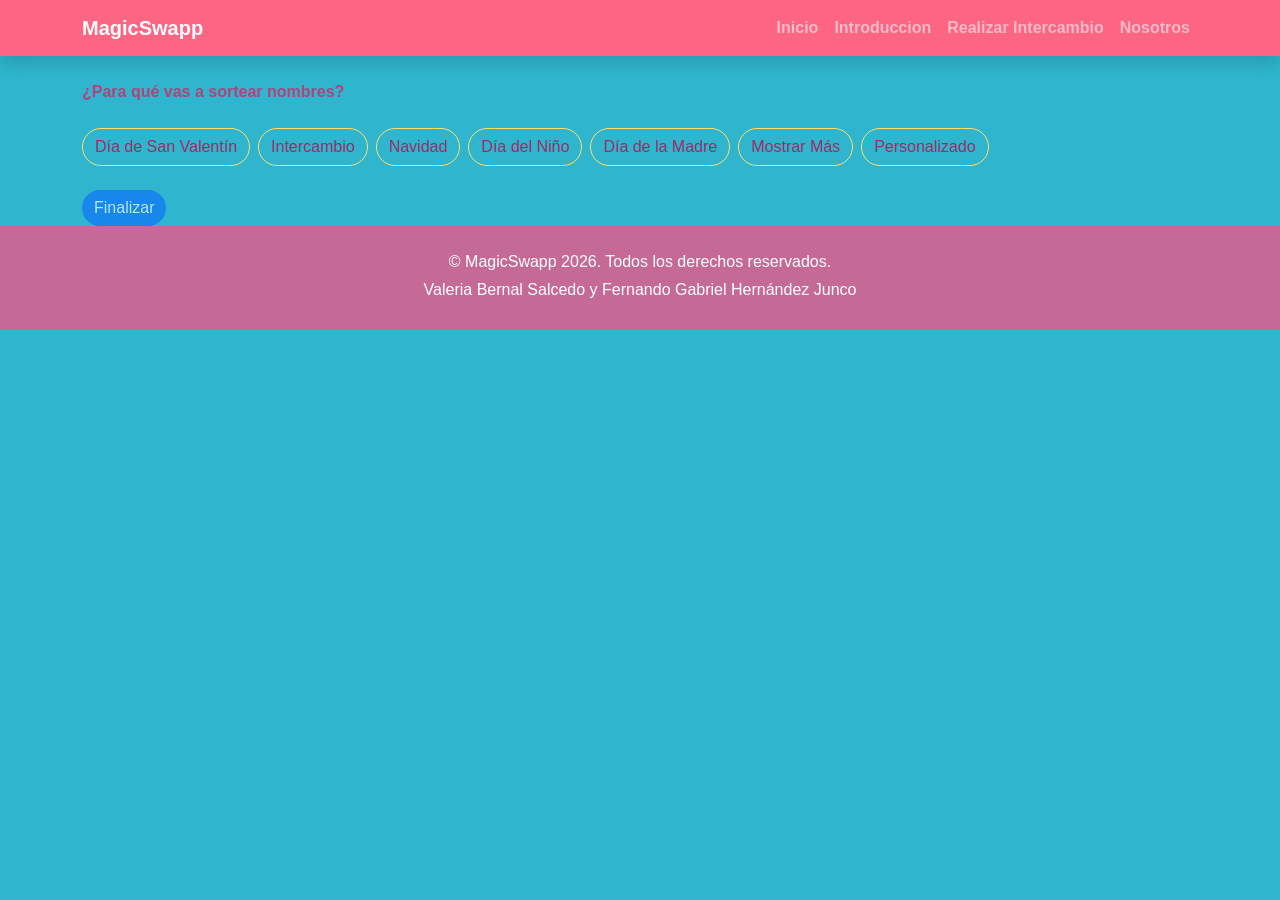
==== ConfiguracionesSorteo.html @ 7fcad572 "Primer commit" ====
<!doctype html>
<html lang="es">
  <head>
    <meta charset="utf-8">
    <meta name="viewport" content="width=device-width, initial-scale=1">
    <title>MagicSwapp</title>
     <link rel="icon" type="image/png" href="imagenes/logoCircular.png">
    <link href="https://cdn.jsdelivr.net/npm/bootstrap@5.3.8/dist/css/bootstrap.min.css" rel="stylesheet" integrity="sha384-sRIl4kxILFvY47J16cr9ZwB07vP4J8+LH7qKQnuqkuIAvNWLzeN8tE5YBujZqJLB" crossorigin="anonymous">
    <link rel="stylesheet" href="estilos.css">
  </head>
  <body>
    <nav class="navbar navbar-expand-lg sticky-top bg-light shadow navbar-dark">
        <div class="container">
            <a href="#hero" class="navbar-brand fw-bold">MagicSwapp</a>
            <button class="navbar-toggler" type="button" data-bs-toggle="collapse" data-bs-target="#menu">
                <span class="navbar-toggler-icon"></span>
            </button>
            <div class="collapse navbar-collapse" id="menu">
                <ul class="navbar-nav ms-auto">
                    <li class="nav-item"><a href="#hero" class="nav-link">Inicio</a></li>
                    <li class="nav-item"><a href="#introduccion" class="nav-link">Introduccion</a></li>
                    <li class="nav-item"><a href="#realizar" class="nav-link">Realizar Intercambio</a></li>
                    <li class="nav-item"><a href="#Nosotros" class="nav-link">Nosotros</a></li>
                </ul>
            </div>
        </div>
    </nav>
    <section>
        <div class="container mt-4">
        <label class="form-label fw-bold">¿Para qué vas a sortear nombres?</label>

        <div class="d-flex flex-wrap gap-2 mt-3" id="opcionesSorteo">
            <button type="button" class="btn btn-outline-primary opcion">
                Día de San Valentín
            </button>

            <button type="button" class="btn btn-outline-primary opcion">
                Intercambio
            </button>

            <button type="button" class="btn btn-outline-primary opcion">
                Navidad
            </button>

            <button type="button" class="btn btn-outline-primary opcion">
                Día del Niño
            </button>

            <button type="button" class="btn btn-outline-primary opcion">
                Día de la Madre
            </button>

            <button type="button" class="btn btn-outline-primary opcion">
                Mostrar Más
            </button>

            <button type="button" class="btn btn-outline-primary opcion">
                Personalizado
            </button>
        </div>
    </section>
    
    <section>
            <!-- CONFIGURACION DE FECHA -->
            <div class="mt-4" id="configuracionFecha" style="display: none;">
                <label for="fechaSorteo" class="form-label">Selecciona la fecha del sorteo:</label>
                <input type="date" class="form-control" id="fechaSorteo" name="fechaSorteo">
                <div class="form-text">La fecha del sorteo no puede ser anterior a hoy.</div>
            </div>

        <!-- CONFIGURACION DE PRECIO-->
            <div class="mt-4" id="configuracionPrecio" style="display: none;">
                <label for="precioMaximo" class="form-label">¿Deseas establecer un precio máximo para los regalos?</label>
                <input type="number" class="form-control" id="precioMaximo" name="precioMaximo" placeholder="Ingresa el precio máximo">
                <div class="form-text">Si no deseas establecer un precio máximo, deja este campo en blanco</div>
            </div>
        </div>
    </section>
    <section>
        <div class="container mt-4">
            <button type="button" class="btn btn-primary" id="continuarBtn" disabled>Finalizar</button>
        </div>
    </section>
    <footer class="text-white text-center py-4">
        <div class="container">
            <p class="mb-1">© MagicSwapp 2026. Todos los derechos reservados.</p>
            <p class="mb-1">Valeria Bernal Salcedo y Fernando Gabriel Hernández Junco</p>
        </div>
    </footer>
    <script src="https://cdn.jsdelivr.net/npm/bootstrap@5.3.8/dist/js/bootstrap.bundle.min.js" integrity="sha384-FKyoEForCGlyvwx9Hj09JcYn3nv7wiPVlz7YYwJrWVcXK/BmnVDxM+D2scQbITxI" crossorigin="anonymous"></script>
</body>
---- estilos.css ----
body{
    background-color: #2FB6CE;
    font-family: 'Arial', sans-serif;
    color: #b2427a;
}

.navbar{
    background-color: #FD6683 !important;
    color: white !important;
    font-weight: bold;
}

#hero{
    background: linear-gradient(to right, #f6b4d5, #fff0f5 );
}

#hero h1{
    color: #B17ADA;
    font-size: 3rem;
    font-weight: bold;
}

.btn-primary{
    background-color: #e764a6;
    border: none;
    border-radius: 20px;
}
.btn-primary:hover{
    background-color: #FFDF6C;
} 

.card{
    border: none;
    border-radius: 15px;
    box-shadow: 0 6px 10px rgba(136, 4, 72, 0.463);
    background-color: #f4bbdc;
}

.btn-outline-primary{
    border-color: #FFDF6C;
    color: #9f2a64;
    border-radius: 20px;
}
.btn-outline-primary:hover{
    background-color: #9f2a64;
    color: white;
    border-color: #9f2a64;
}

#contacto form{
    background-color: #f9e1ef;
    padding: 20px;
    border-radius: 15px;
    box-shadow: 0 6px 10px rgba(136, 4, 72, 0.463);
}

#contacto form input, #contacto form textarea{
    border-radius: 10px;
    border: 1px solid #e653ab;
}

#contacto form label{
    color: #9c3c6c;
    font-weight: bold;
}

footer{
    background-color: #c56a97;
    color: white;
    padding: 20px 0;
}
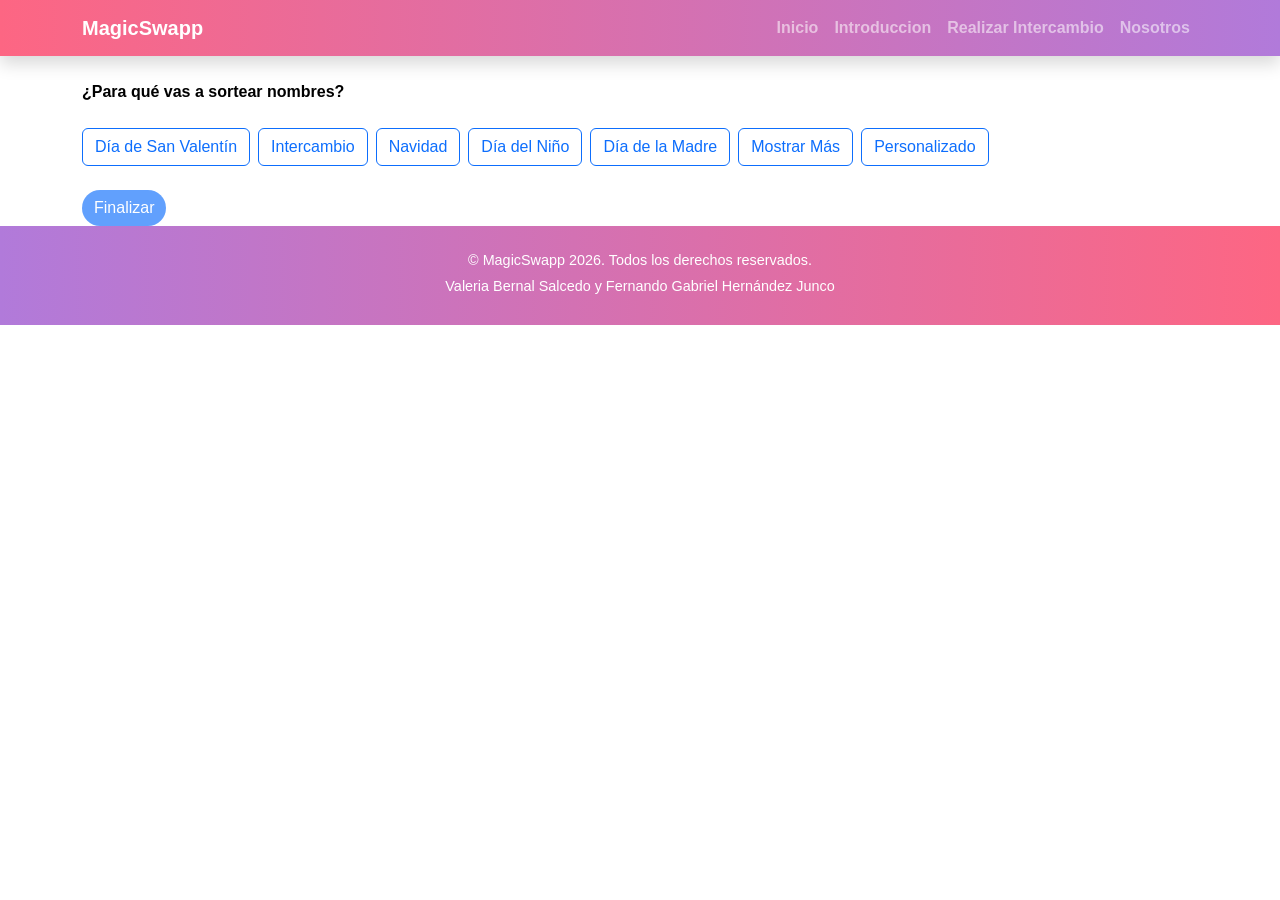
==== commit 8647acfa: "Cambios en el HTML" ====
--- a/ConfiguracionesSorteo.html
+++ b/ConfiguracionesSorteo.html
@@ -87,5 +87,6 @@
             <p class="mb-1">Valeria Bernal Salcedo y Fernando Gabriel Hernández Junco</p>
         </div>
     </footer>
+    <script src="script.js"></script>
     <script src="https://cdn.jsdelivr.net/npm/bootstrap@5.3.8/dist/js/bootstrap.bundle.min.js" integrity="sha384-FKyoEForCGlyvwx9Hj09JcYn3nv7wiPVlz7YYwJrWVcXK/BmnVDxM+D2scQbITxI" crossorigin="anonymous"></script>
 </body>
--- a/estilos.css
+++ b/estilos.css
@@ -1,21 +1,31 @@
 body{
-    background-color: #2FB6CE;
+    background-color: #ffffff;
     font-family: 'Arial', sans-serif;
-    color: #b2427a;
+    color: #000000;
 }
-
+ 
 .navbar{
-    background-color: #FD6683 !important;
-    color: white !important;
+    background:linear-gradient(90deg, #FD6683, #B17ADA)  !important;
     font-weight: bold;
 }
 
+.logo-navbar{
+    height: 80px;
+    width: auto;
+}
+
+@media (max-width: 768px){
+    .logo-navbar{
+        height: 70px;
+    }
+}
+
 #hero{
-    background: linear-gradient(to right, #f6b4d5, #fff0f5 );
+    background: linear-gradient(135deg, #7BDBC4, #B17ADA);
 }
 
 #hero h1{
-    color: #B17ADA;
+    color: #ffffff;
     font-size: 3rem;
     font-weight: bold;
 }
@@ -33,39 +43,42 @@
     border: none;
     border-radius: 15px;
     box-shadow: 0 6px 10px rgba(136, 4, 72, 0.463);
-    background-color: #f4bbdc;
+    background: linear-gradient(120deg, #9fccfa, #438bbe);
+    transition: 0.3s;
 }
 
-.btn-outline-primary{
-    border-color: #FFDF6C;
-    color: #9f2a64;
-    border-radius: 20px;
-}
-.btn-outline-primary:hover{
-    background-color: #9f2a64;
-    color: white;
-    border-color: #9f2a64;
-}
-
-#contacto form{
-    background-color: #f9e1ef;
-    padding: 20px;
-    border-radius: 15px;
-    box-shadow: 0 6px 10px rgba(136, 4, 72, 0.463);
-}
-
-#contacto form input, #contacto form textarea{
-    border-radius: 10px;
-    border: 1px solid #e653ab;
-}
-
-#contacto form label{
-    color: #9c3c6c;
-    font-weight: bold;
+.card:hover{
+    transform: translateY(-8px);
+    box-shadow: 0 12px 20px rgba(136, 4, 72, 0.463);
 }
 
 footer{
-    background-color: #c56a97;
+    background: linear-gradient(90deg, #B17ADA, #FD6683);
+    font-size: 0.9rem;
     color: white;
     padding: 20px 0;
+}
+
+#introduccion h5{
+    color: #ffffff;
+    font-size: 1.2rem;
+    font-weight: bold;
+
+}
+
+#realizar-sorteo{
+    background: linear-gradient(135deg, #ffda8f, #fa9fcc);
+}
+
+#nosotros{
+    background: linear-gradient(135deg, #935cb3, #e7a5fb);
+    color: white;
+}
+
+.btn{
+    transition: 0.3s;
+}
+
+.btn:hover{
+    transform: scale(1.05);
 }
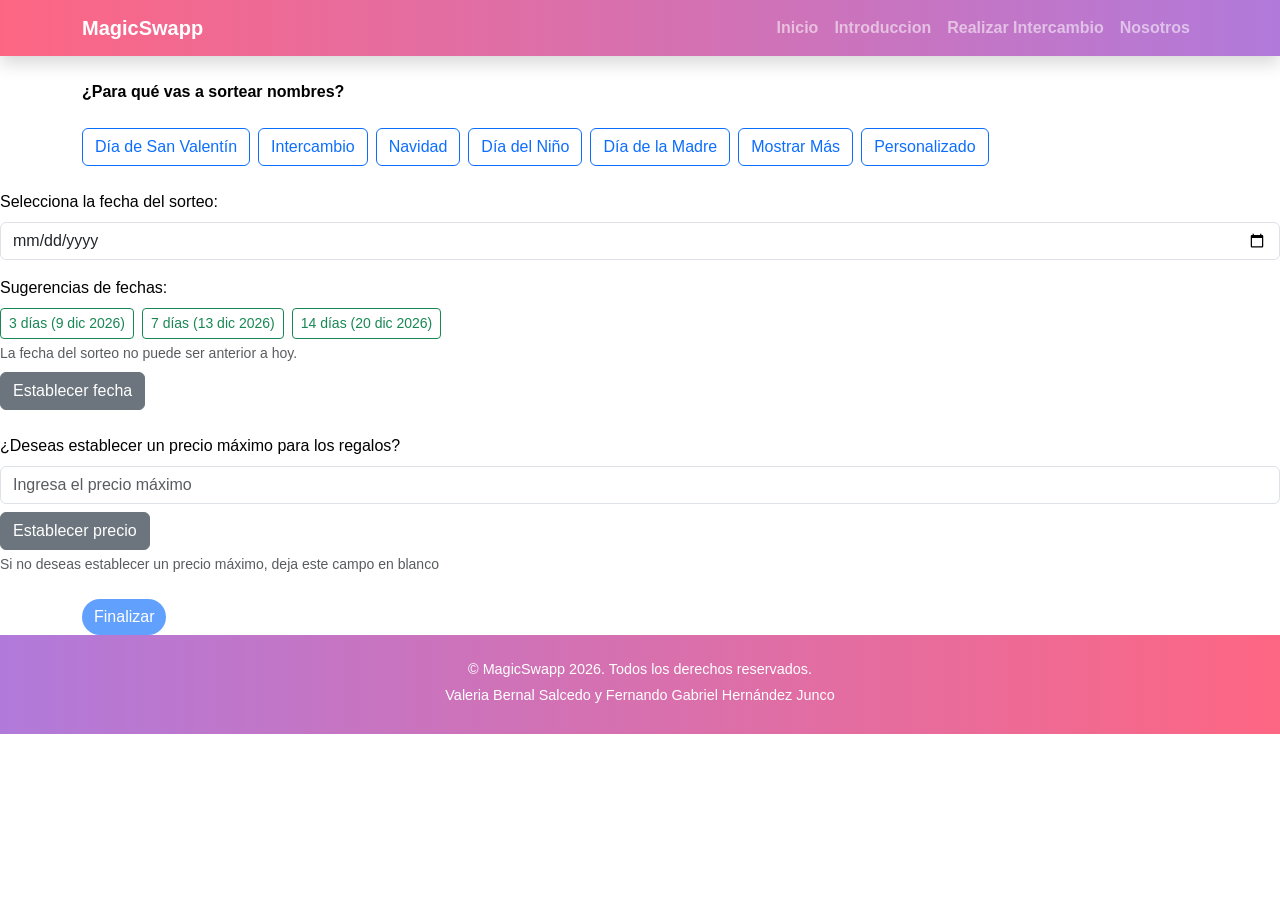
==== commit 7c9b48ef: "Exclusiones parte dos, fechas, precio, evento" ====
--- a/ConfiguracionesSorteo.html
+++ b/ConfiguracionesSorteo.html
@@ -27,66 +27,78 @@
     </nav>
     <section>
         <div class="container mt-4">
-        <label class="form-label fw-bold">¿Para qué vas a sortear nombres?</label>
+            <label class="form-label fw-bold">¿Para qué vas a sortear nombres?</label>
 
-        <div class="d-flex flex-wrap gap-2 mt-3" id="opcionesSorteo">
-            <button type="button" class="btn btn-outline-primary opcion">
-                Día de San Valentín
-            </button>
+                <div class="d-flex flex-wrap gap-2 mt-3" id="opcionesSorteo">
+                    <button type="button" class="btn btn-outline-primary opcion">
+                        Día de San Valentín
+                    </button>
 
-            <button type="button" class="btn btn-outline-primary opcion">
-                Intercambio
-            </button>
+                    <button type="button" class="btn btn-outline-primary opcion">
+                        Intercambio
+                    </button>
 
-            <button type="button" class="btn btn-outline-primary opcion">
-                Navidad
-            </button>
+                    <button type="button" class="btn btn-outline-primary opcion">
+                        Navidad
+                    </button>
 
-            <button type="button" class="btn btn-outline-primary opcion">
-                Día del Niño
-            </button>
+                    <button type="button" class="btn btn-outline-primary opcion">
+                        Día del Niño
+                    </button>
 
-            <button type="button" class="btn btn-outline-primary opcion">
-                Día de la Madre
-            </button>
+                    <button type="button" class="btn btn-outline-primary opcion">
+                        Día de la Madre
+                    </button>
 
-            <button type="button" class="btn btn-outline-primary opcion">
-                Mostrar Más
-            </button>
+                    <button type="button" class="btn btn-outline-primary opcion">
+                        Mostrar Más
+                    </button>
 
-            <button type="button" class="btn btn-outline-primary opcion">
-                Personalizado
-            </button>
+                    <button type="button" class="btn btn-outline-primary opcion">
+                        Personalizado
+                    </button>
+                </div>
         </div>
-    </section>
-    
-    <section>
-            <!-- CONFIGURACION DE FECHA -->
-            <div class="mt-4" id="configuracionFecha" style="display: none;">
-                <label for="fechaSorteo" class="form-label">Selecciona la fecha del sorteo:</label>
-                <input type="date" class="form-control" id="fechaSorteo" name="fechaSorteo">
-                <div class="form-text">La fecha del sorteo no puede ser anterior a hoy.</div>
+
+        <!-- CONFIGURACION DE FECHA -->
+        <div class="mt-4" id="configuracionFecha">
+            <label for="fechaSorteo" class="form-label">Selecciona la fecha del sorteo:</label>
+            <input type="date" class="form-control" id="fechaSorteo" name="fechaSorteo">
+            
+            <!--ESTABLECIMIENTO DE SUGERENCIA DE FECHAS-->
+            <div class="mt-3">
+                <label class="form-label">Sugerencias de fechas:</label>
+                <div id="fechasSugeridas" class="d-flex flex-wrap gap-2">
+
             </div>
 
+            <div class="form-text">La fecha del sorteo no puede ser anterior a hoy.</div>
+            <button type="button" class="btn btn-secondary mt-2" id="fechaHoyBtn">Establecer fecha</button>
+        </div>
+
         <!-- CONFIGURACION DE PRECIO-->
-            <div class="mt-4" id="configuracionPrecio" style="display: none;">
-                <label for="precioMaximo" class="form-label">¿Deseas establecer un precio máximo para los regalos?</label>
-                <input type="number" class="form-control" id="precioMaximo" name="precioMaximo" placeholder="Ingresa el precio máximo">
-                <div class="form-text">Si no deseas establecer un precio máximo, deja este campo en blanco</div>
-            </div>
+        <div class="mt-4" id="configuracionPrecio">
+            <label for="precioMaximo" class="form-label">¿Deseas establecer un precio máximo para los regalos?</label>
+            <input type="number" class="form-control" id="precioMaximo" name="precioMaximo" placeholder="Ingresa el precio máximo">
+            <button type="button" class="btn btn-secondary mt-2" id="precioMaximoBtn">Establecer precio</button>
+            <div class="form-text">Si no deseas establecer un precio máximo, deja este campo en blanco</div>
         </div>
-    </section>
-    <section>
+
         <div class="container mt-4">
             <button type="button" class="btn btn-primary" id="continuarBtn" disabled>Finalizar</button>
         </div>
     </section>
+
+    <!--FOOTER-->
     <footer class="text-white text-center py-4">
         <div class="container">
             <p class="mb-1">© MagicSwapp 2026. Todos los derechos reservados.</p>
             <p class="mb-1">Valeria Bernal Salcedo y Fernando Gabriel Hernández Junco</p>
         </div>
     </footer>
-    <script src="script.js"></script>
+
+
+    <script src="Configuraciones.js"></script>
     <script src="https://cdn.jsdelivr.net/npm/bootstrap@5.3.8/dist/js/bootstrap.bundle.min.js" integrity="sha384-FKyoEForCGlyvwx9Hj09JcYn3nv7wiPVlz7YYwJrWVcXK/BmnVDxM+D2scQbITxI" crossorigin="anonymous"></script>
-</body>+</body>
+</html>
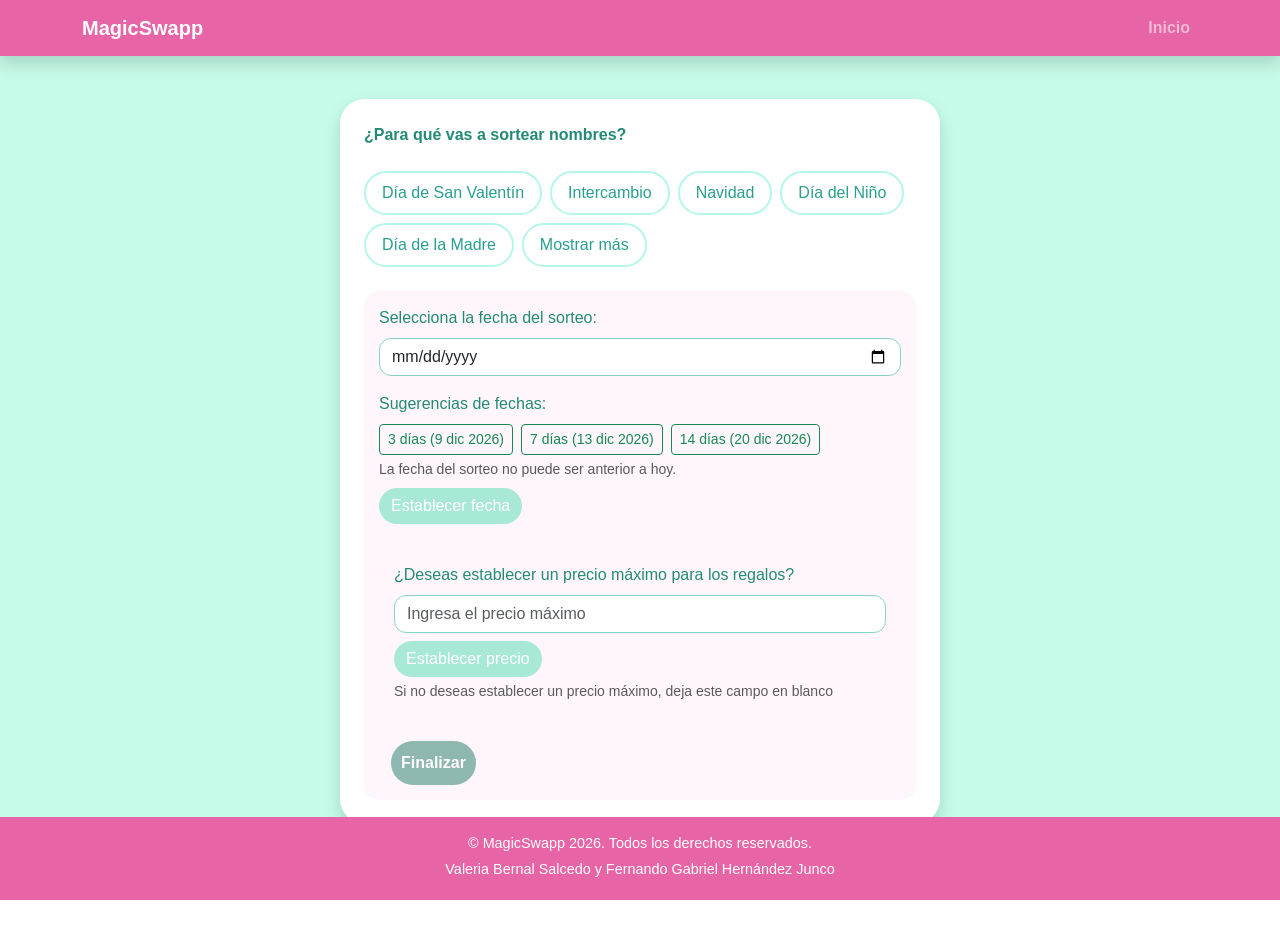
==== commit f04eb96c: "Estilos y funcionalidad" ====
--- a/ConfiguracionesSorteo.html
+++ b/ConfiguracionesSorteo.html
@@ -7,9 +7,10 @@
      <link rel="icon" type="image/png" href="imagenes/logoCircular.png">
     <link href="https://cdn.jsdelivr.net/npm/bootstrap@5.3.8/dist/css/bootstrap.min.css" rel="stylesheet" integrity="sha384-sRIl4kxILFvY47J16cr9ZwB07vP4J8+LH7qKQnuqkuIAvNWLzeN8tE5YBujZqJLB" crossorigin="anonymous">
     <link rel="stylesheet" href="estilos.css">
+    <link rel="stylesheet" href="ConfiguracionesSorteo.css">
   </head>
   <body>
-    <nav class="navbar navbar-expand-lg sticky-top bg-light shadow navbar-dark">
+    <nav class="navbar navbar-expand-lg sticky-top shadow navbar-dark">
         <div class="container">
             <a href="#hero" class="navbar-brand fw-bold">MagicSwapp</a>
             <button class="navbar-toggler" type="button" data-bs-toggle="collapse" data-bs-target="#menu">
@@ -17,88 +18,83 @@
             </button>
             <div class="collapse navbar-collapse" id="menu">
                 <ul class="navbar-nav ms-auto">
-                    <li class="nav-item"><a href="#hero" class="nav-link">Inicio</a></li>
-                    <li class="nav-item"><a href="#introduccion" class="nav-link">Introduccion</a></li>
-                    <li class="nav-item"><a href="#realizar" class="nav-link">Realizar Intercambio</a></li>
-                    <li class="nav-item"><a href="#Nosotros" class="nav-link">Nosotros</a></li>
+                    <li class="nav-item"><a href="Inicio.html" class="nav-link">Inicio</a></li>
                 </ul>
             </div>
         </div>
     </nav>
-    <section>
-        <div class="container mt-4">
+    <section class="configuraciones-section d-flex align-items-center p-4">
+        <div class="container p-4 config-card shadow">
             <label class="form-label fw-bold">¿Para qué vas a sortear nombres?</label>
 
                 <div class="d-flex flex-wrap gap-2 mt-3" id="opcionesSorteo">
-                    <button type="button" class="btn btn-outline-primary opcion">
+                    <button type="button" class="btn opcion">
                         Día de San Valentín
                     </button>
 
-                    <button type="button" class="btn btn-outline-primary opcion">
+                    <button type="button" class="btn opcion">
                         Intercambio
                     </button>
 
-                    <button type="button" class="btn btn-outline-primary opcion">
+                    <button type="button" class="btn opcion">
                         Navidad
                     </button>
 
-                    <button type="button" class="btn btn-outline-primary opcion">
+                    <button type="button" class="btn opcion">
                         Día del Niño
                     </button>
 
-                    <button type="button" class="btn btn-outline-primary opcion">
+                    <button type="button" class="btn opcion">
                         Día de la Madre
                     </button>
 
-                    <button type="button" class="btn btn-outline-primary opcion">
-                        Mostrar Más
-                    </button>
-
-                    <button type="button" class="btn btn-outline-primary opcion">
-                        Personalizado
+                    <button type="button" class="btn opcion">
+                        Mostrar más
                     </button>
                 </div>
-        </div>
 
-        <!-- CONFIGURACION DE FECHA -->
-        <div class="mt-4" id="configuracionFecha">
-            <label for="fechaSorteo" class="form-label">Selecciona la fecha del sorteo:</label>
-            <input type="date" class="form-control" id="fechaSorteo" name="fechaSorteo">
-            
-            <!--ESTABLECIMIENTO DE SUGERENCIA DE FECHAS-->
-            <div class="mt-3">
-                <label class="form-label">Sugerencias de fechas:</label>
-                <div id="fechasSugeridas" class="d-flex flex-wrap gap-2">
+                <div id="masOpciones" class="d-none-mt-3">
+                    <input type="text" class="form-control" id="eventoPersonalizado" placeholder="Nombre de la celebración">
+                </div>
+                
+                <!-- CONFIGURACION DE FECHA -->
+                <div class="mt-4" id="configuracionFecha">
+                    <label for="fechaSorteo" class="form-label">Selecciona la fecha del sorteo:</label>
+                    <input type="date" class="form-control" id="fechaSorteo" name="fechaSorteo">
+                    
+                    <!--ESTABLECIMIENTO DE SUGERENCIA DE FECHAS-->
+                    <div class="mt-3">
+                        <label class="form-label">Sugerencias de fechas:</label>
+                        <div id="fechasSugeridas" class="d-flex flex-wrap gap-2">
 
+                    </div>
+
+                <div class="form-text">La fecha del sorteo no puede ser anterior a hoy.</div>
+                <button type="button" class="btn btn-secondary mt-2" id="fechaHoyBtn">Establecer fecha</button>
             </div>
 
-            <div class="form-text">La fecha del sorteo no puede ser anterior a hoy.</div>
-            <button type="button" class="btn btn-secondary mt-2" id="fechaHoyBtn">Establecer fecha</button>
-        </div>
+            <!-- CONFIGURACION DE PRECIO-->
+            <div class="mt-4" id="configuracionPrecio">
+                <label for="precioMaximo" class="form-label">¿Deseas establecer un precio máximo para los regalos?</label>
+                <input type="number" class="form-control" id="precioMaximo" name="precioMaximo" placeholder="Ingresa el precio máximo">
+                <button type="button" class="btn btn-secondary mt-2" id="precioMaximoBtn">Establecer precio</button>
+                <div class="form-text">Si no deseas establecer un precio máximo, deja este campo en blanco</div>
+            </div>
 
-        <!-- CONFIGURACION DE PRECIO-->
-        <div class="mt-4" id="configuracionPrecio">
-            <label for="precioMaximo" class="form-label">¿Deseas establecer un precio máximo para los regalos?</label>
-            <input type="number" class="form-control" id="precioMaximo" name="precioMaximo" placeholder="Ingresa el precio máximo">
-            <button type="button" class="btn btn-secondary mt-2" id="precioMaximoBtn">Establecer precio</button>
-            <div class="form-text">Si no deseas establecer un precio máximo, deja este campo en blanco</div>
-        </div>
-
-        <div class="container mt-4">
-            <button type="button" class="btn btn-primary" id="continuarBtn" disabled>Finalizar</button>
+            <div class="container mt-4">
+                <button type="button" class="btn btn-primary" id="continuarBtn" disabled>Finalizar</button>
+            </div>
         </div>
     </section>
 
-    <!--FOOTER-->
-    <footer class="text-white text-center py-4">
+    <footer class="text-white text-center py-3 sticky-bottom">
         <div class="container">
             <p class="mb-1">© MagicSwapp 2026. Todos los derechos reservados.</p>
             <p class="mb-1">Valeria Bernal Salcedo y Fernando Gabriel Hernández Junco</p>
         </div>
     </footer>
 
-
+    <script src="https://cdn.jsdelivr.net/npm/bootstrap@5.3.8/dist/js/bootstrap.bundle.min.js" integrity="sha384-FKyoEForCGlyvwx9Hj09JcYn3nv7wiPVlz7YYwJrWVcXK/BmnVDxM+D2scQbITxI" crossorigin="anonymous"></script>
     <script src="Configuraciones.js"></script>
-    <script src="https://cdn.jsdelivr.net/npm/bootstrap@5.3.8/dist/js/bootstrap.bundle.min.js" integrity="sha384-FKyoEForCGlyvwx9Hj09JcYn3nv7wiPVlz7YYwJrWVcXK/BmnVDxM+D2scQbITxI" crossorigin="anonymous"></script>
 </body>
 </html>
--- a/estilos.css
+++ b/estilos.css
@@ -5,7 +5,7 @@
 }
  
 .navbar{
-    background:linear-gradient(90deg, #FD6683, #B17ADA)  !important;
+    background-color: #e764a6;
     font-weight: bold;
 }
 
@@ -14,14 +14,9 @@
     width: auto;
 }
 
-@media (max-width: 768px){
-    .logo-navbar{
-        height: 70px;
-    }
-}
 
 #hero{
-    background: linear-gradient(135deg, #7BDBC4, #B17ADA);
+    background: linear-gradient(135deg, #db7bae, #B17ADA);
 }
 
 #hero h1{
@@ -43,7 +38,7 @@
     border: none;
     border-radius: 15px;
     box-shadow: 0 6px 10px rgba(136, 4, 72, 0.463);
-    background: linear-gradient(120deg, #9fccfa, #438bbe);
+    background-color: #d692dd;
     transition: 0.3s;
 }
 
@@ -53,7 +48,7 @@
 }
 
 footer{
-    background: linear-gradient(90deg, #B17ADA, #FD6683);
+    background-color: #e764a6;
     font-size: 0.9rem;
     color: white;
     padding: 20px 0;
@@ -67,11 +62,11 @@
 }
 
 #realizar-sorteo{
-    background: linear-gradient(135deg, #ffda8f, #fa9fcc);
+    background-color: #ffda8f !important;
 }
 
 #nosotros{
-    background: linear-gradient(135deg, #935cb3, #e7a5fb);
+    background-color: #7bc3db !important;
     color: white;
 }
 
--- a/ConfiguracionesSorteo.css
+++ b/ConfiguracionesSorteo.css
@@ -0,0 +1,89 @@
+.configuraciones-section{
+    background-color: #c5fbe8;
+    min-height: 90vh;
+    display: flex;
+    justify-content: center; 
+}
+
+.config-card{
+    max-width: 600px;
+    width: 100%;
+    border-radius: 25px;
+    border: none;
+    background: white;
+}
+
+.config-card label{
+    color: #238a75;
+}
+
+.opcion{
+    border-radius: 25px;
+    padding: 8px 16px;
+    border: 2px solid #b4f6ea;
+    background: white;
+    color: #2a9f8e;
+    transition: 0.2s;
+    font-weight: 500;
+}
+
+.opcion:hover{
+    background: #b4f6ea;
+    border: none;
+}
+
+.opcion.active{
+    background-color: #1f7967;
+    color: white;
+    border: none;
+}
+
+
+#configuracionFecha,
+#configuracionPrecio{
+    background: #fff6fb;
+    padding: 15px;
+    border-radius: 15px;
+    margin-top: 20px;
+}
+
+input.form-control{
+    border-radius: 12px;
+    border: 1px solid #88d5c7;
+}
+
+.btn-secondary{
+    background: #a7e9d5;
+    border: none;
+    border-radius: 20px;
+}
+
+.btn-secondary:hover{
+    background: #63c597;
+    color: white;
+}
+
+#continuarBtn{
+    border-radius: 25px;
+    padding: 10px;
+    font-weight: bold;
+    background-color: #1f7967;
+    border: none;
+}
+
+#continuarBtn:disabled{
+    opacity: 0.5;
+}
+
+#eventoPersonalizado{
+    border-radius: 15px;
+    border: 2px dashed #b4f6ea;
+    padding: 10px;
+    margin-top: 15px;
+    transition: 0.3s;
+}
+
+#eventoPersonalizado:focus{
+    border: 2px solid #7adac4;
+    box-shadow: 0 0 8px rgba(177,122,218,0.3);
+}
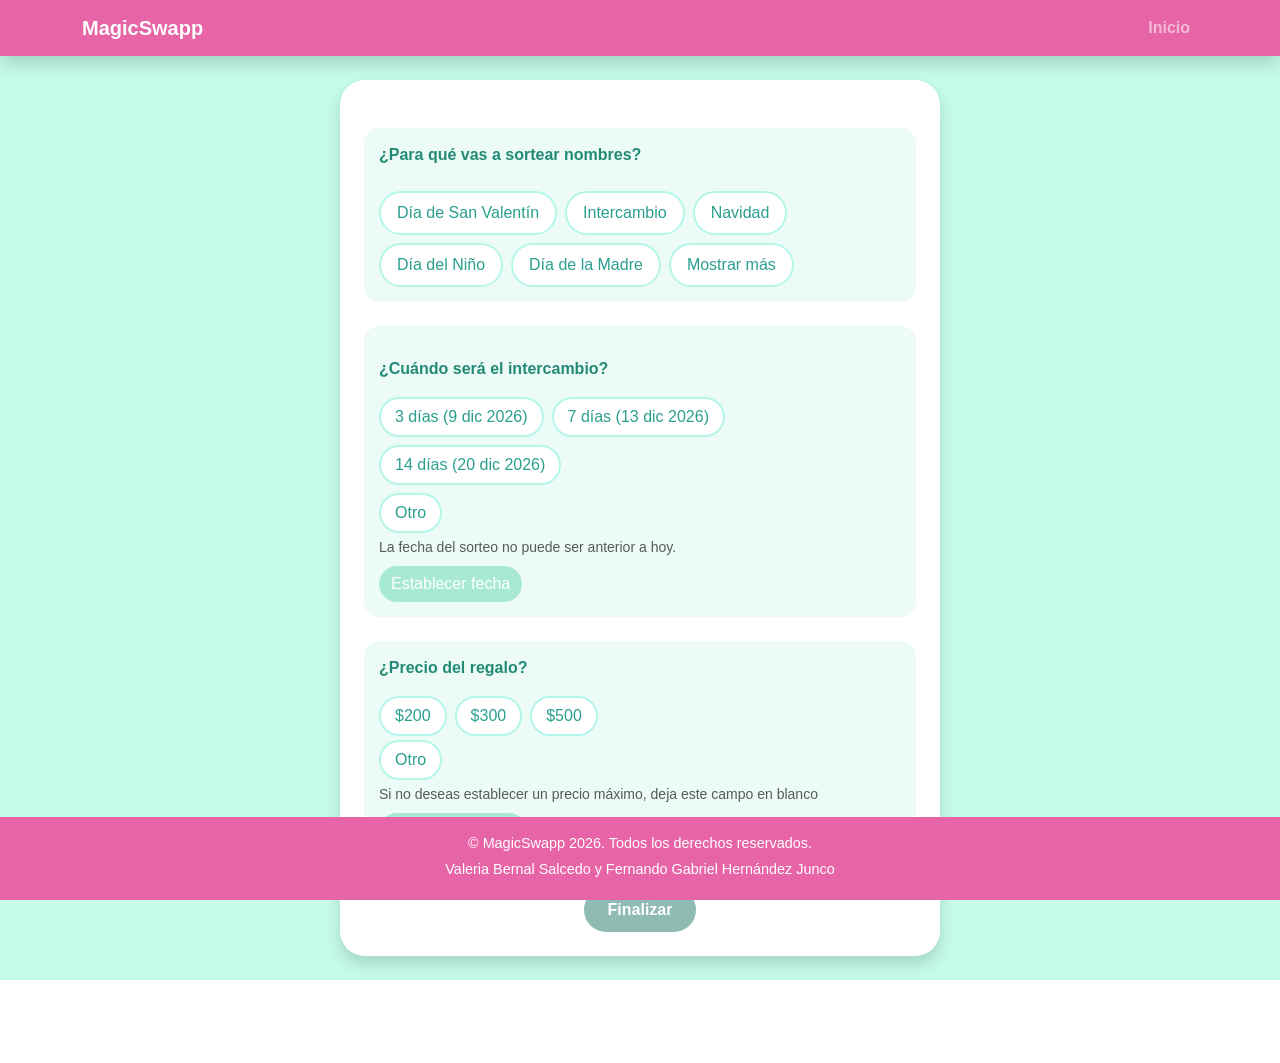
==== commit 1e1c52fc: "Estilos y funcionamiento del sorteo" ====
--- a/ConfiguracionesSorteo.html
+++ b/ConfiguracionesSorteo.html
@@ -9,7 +9,7 @@
     <link rel="stylesheet" href="estilos.css">
     <link rel="stylesheet" href="ConfiguracionesSorteo.css">
   </head>
-  <body>
+  <body> 
     <nav class="navbar navbar-expand-lg sticky-top shadow navbar-dark">
         <div class="container">
             <a href="#hero" class="navbar-brand fw-bold">MagicSwapp</a>
@@ -25,65 +25,74 @@
     </nav>
     <section class="configuraciones-section d-flex align-items-center p-4">
         <div class="container p-4 config-card shadow">
-            <label class="form-label fw-bold">¿Para qué vas a sortear nombres?</label>
+            <div class="mt-4" id="configuracionEvento">
+                    <label class="form-label fw-bold">¿Para qué vas a sortear nombres?</label>
+                    <div class="d-flex flex-wrap gap-2 mt-3" id="opcionesSorteo">
+                        <button type="button" class="btn opcion">
+                            Día de San Valentín
+                        </button>
 
-                <div class="d-flex flex-wrap gap-2 mt-3" id="opcionesSorteo">
-                    <button type="button" class="btn opcion">
-                        Día de San Valentín
-                    </button>
+                        <button type="button" class="btn opcion">
+                            Intercambio
+                        </button>
 
-                    <button type="button" class="btn opcion">
-                        Intercambio
-                    </button>
+                        <button type="button" class="btn opcion">
+                            Navidad
+                        </button>
 
-                    <button type="button" class="btn opcion">
-                        Navidad
-                    </button>
+                        <button type="button" class="btn opcion">
+                            Día del Niño
+                        </button>
 
-                    <button type="button" class="btn opcion">
-                        Día del Niño
-                    </button>
+                        <button type="button" class="btn opcion">
+                            Día de la Madre
+                        </button>
 
-                    <button type="button" class="btn opcion">
-                        Día de la Madre
-                    </button>
+                        <button type="button" class="btn opcion">
+                            Mostrar más
+                        </button>
+                    </div>
 
-                    <button type="button" class="btn opcion">
-                        Mostrar más
-                    </button>
-                </div>
-
-                <div id="masOpciones" class="d-none-mt-3">
-                    <input type="text" class="form-control" id="eventoPersonalizado" placeholder="Nombre de la celebración">
+                    <div id="masOpciones" class="mt-3 d-none">
+                        <input type="text" class="form-control" id="eventoPersonalizado" placeholder="Nombre de la celebración">
+                    </div>
                 </div>
                 
                 <!-- CONFIGURACION DE FECHA -->
                 <div class="mt-4" id="configuracionFecha">
-                    <label for="fechaSorteo" class="form-label">Selecciona la fecha del sorteo:</label>
-                    <input type="date" class="form-control" id="fechaSorteo" name="fechaSorteo">
-                    
-                    <!--ESTABLECIMIENTO DE SUGERENCIA DE FECHAS-->
-                    <div class="mt-3">
-                        <label class="form-label">Sugerencias de fechas:</label>
-                        <div id="fechasSugeridas" class="d-flex flex-wrap gap-2">
+                    <label class="form-label mt-3 fw-bold">¿Cuándo será el intercambio?</label>
 
+                    <div class="d-flex flex-wrap gap-2 mt-2" id="opcionesFecha">
+                        <div id="fechasSugeridas" class="d-flex flex-wrap gap-2"></div>
+                        <button type="button" class="btn opcion-fecha">Otro</button>
                     </div>
 
-                <div class="form-text">La fecha del sorteo no puede ser anterior a hoy.</div>
-                <button type="button" class="btn btn-secondary mt-2" id="fechaHoyBtn">Establecer fecha</button>
-            </div>
+                    <div id="fechaPersonalizada" class="mt-3 d-none">
+                        <input type="date" class="form-control" id="fechaSorteo">
+                    </div>
 
-            <!-- CONFIGURACION DE PRECIO-->
-            <div class="mt-4" id="configuracionPrecio">
-                <label for="precioMaximo" class="form-label">¿Deseas establecer un precio máximo para los regalos?</label>
-                <input type="number" class="form-control" id="precioMaximo" name="precioMaximo" placeholder="Ingresa el precio máximo">
-                <button type="button" class="btn btn-secondary mt-2" id="precioMaximoBtn">Establecer precio</button>
-                <div class="form-text">Si no deseas establecer un precio máximo, deja este campo en blanco</div>
-            </div>
+                    <div class="form-text">La fecha del sorteo no puede ser anterior a hoy.</div>
+                    <button type="button" class="btn btn-secondary mt-2" id="fechaHoyBtn">Establecer fecha</button>
+                </div>
 
-            <div class="container mt-4">
-                <button type="button" class="btn btn-primary" id="continuarBtn" disabled>Finalizar</button>
-            </div>
+                <!-- CONFIGURACION DE PRECIO-->
+                <div class="mt-4" id="configuracionPrecio">
+                    <label class="form-label fw-bold">¿Precio del regalo?</label>
+
+                    <div class="d-flex flex-wrap gap-2 mt-2" id="preciosSugeridos"></div>
+
+                    <button type="button" class="btn opcion-precio mt-1" id="otroPrecio">Otro</button>
+
+                    <div id="precioPersonalizado" class="mt-3 d-none">
+                        <input type="number" class="form-control" id="precioMaximo" placeholder="Ingresa el precio máximo">
+                    </div>
+
+                    <div class="form-text">Si no deseas establecer un precio máximo, deja este campo en blanco</div>
+                    <button type="button" class="btn btn-secondary mt-2">Establecer precio</button>
+                </div>
+                <div class="mt-4 text-center">
+                    <button type="button" class="btn btn-primary px-4" id="continuarBtn" disabled>Finalizar</button>
+                </div>
         </div>
     </section>
 
--- a/ConfiguracionesSorteo.css
+++ b/ConfiguracionesSorteo.css
@@ -28,7 +28,7 @@
 }
 
 .opcion:hover{
-    background: #b4f6ea;
+    background: #9cefe0;
     border: none;
 }
 
@@ -38,10 +38,10 @@
     border: none;
 }
 
-
+#configuracionEvento,
 #configuracionFecha,
 #configuracionPrecio{
-    background: #fff6fb;
+    background: #edfbf7;
     padding: 15px;
     border-radius: 15px;
     margin-top: 20px;
@@ -86,4 +86,39 @@
 #eventoPersonalizado:focus{
     border: 2px solid #7adac4;
     box-shadow: 0 0 8px rgba(177,122,218,0.3);
+}
+
+.opcion-fecha{
+    border-radius: 25px;
+    padding: 6px 14px;
+    border: 2px solid #b4f6ea;
+    background: white;
+    color: #2a9f8e;
+    transition: 0.2s;
+}
+
+.opcion-fecha.active{
+    background-color: #1f7967;
+    color: white;
+    border: none;
+}
+
+.opcion-precio{
+    border-radius: 25px;
+    padding: 6px 14px;
+    border: 2px solid #b4f6ea;
+    background: white;
+    color: #2a9f8e;
+    transition: 0.2s;
+}
+
+.opcion-precio.active{
+    background-color: #1f7967;
+    color: white;
+    border: none;
+}
+
+.opcion-fecha:hover,
+.opcion-precio:hover{
+    background-color: #9cefe0;
 }
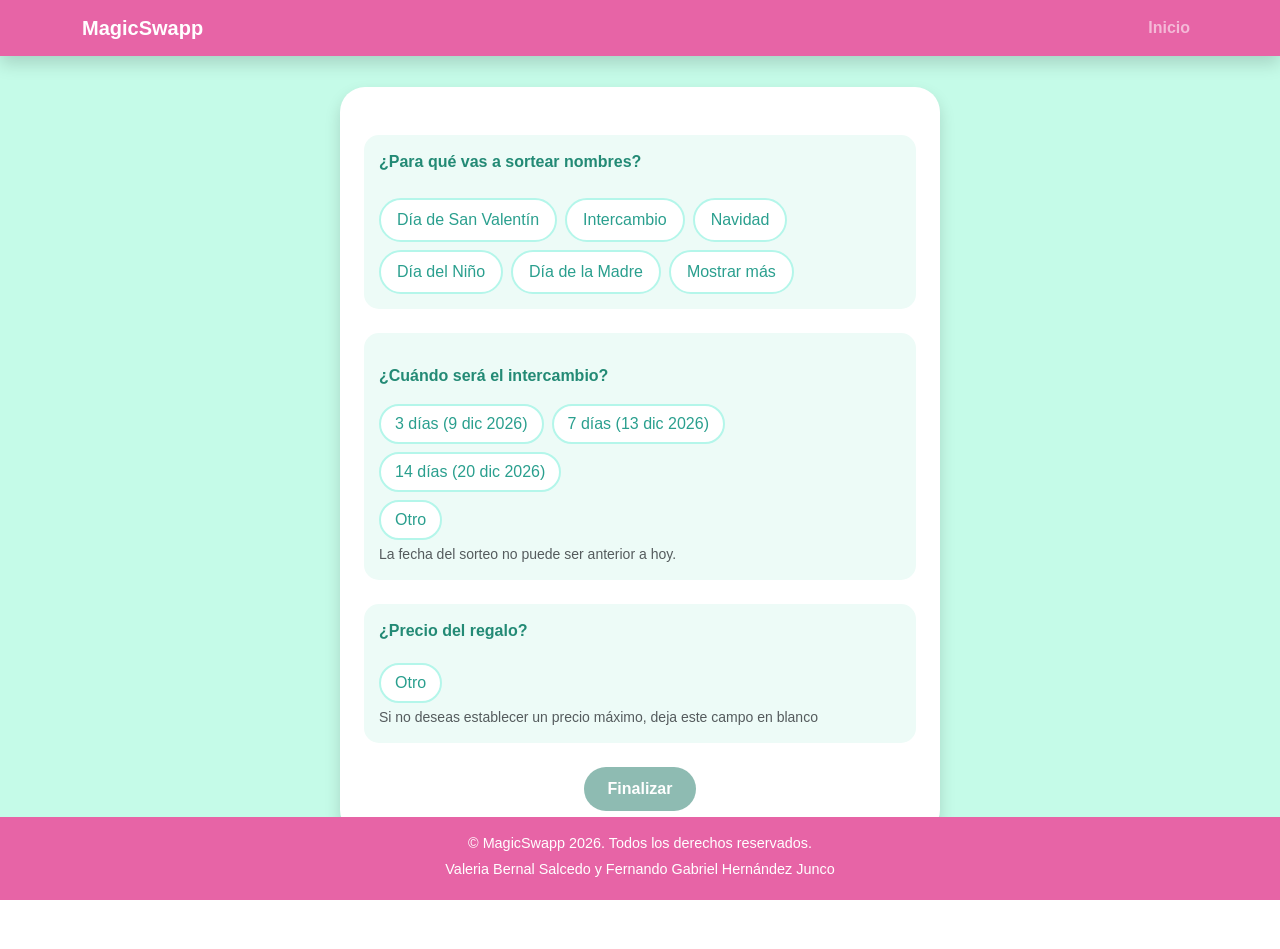
==== commit c376d10f: "botones" ====
--- a/ConfiguracionesSorteo.html
+++ b/ConfiguracionesSorteo.html
@@ -18,7 +18,7 @@
             </button>
             <div class="collapse navbar-collapse" id="menu">
                 <ul class="navbar-nav ms-auto">
-                    <li class="nav-item"><a href="Inicio.html" class="nav-link">Inicio</a></li>
+                    <li class="nav-item"><a href="index.html" class="nav-link">Inicio</a></li>
                 </ul>
             </div>
         </div>
@@ -72,7 +72,6 @@
                     </div>
 
                     <div class="form-text">La fecha del sorteo no puede ser anterior a hoy.</div>
-                    <button type="button" class="btn btn-secondary mt-2" id="fechaHoyBtn">Establecer fecha</button>
                 </div>
 
                 <!-- CONFIGURACION DE PRECIO-->
@@ -88,7 +87,6 @@
                     </div>
 
                     <div class="form-text">Si no deseas establecer un precio máximo, deja este campo en blanco</div>
-                    <button type="button" class="btn btn-secondary mt-2">Establecer precio</button>
                 </div>
                 <div class="mt-4 text-center">
                     <button type="button" class="btn btn-primary px-4" id="continuarBtn" disabled>Finalizar</button>
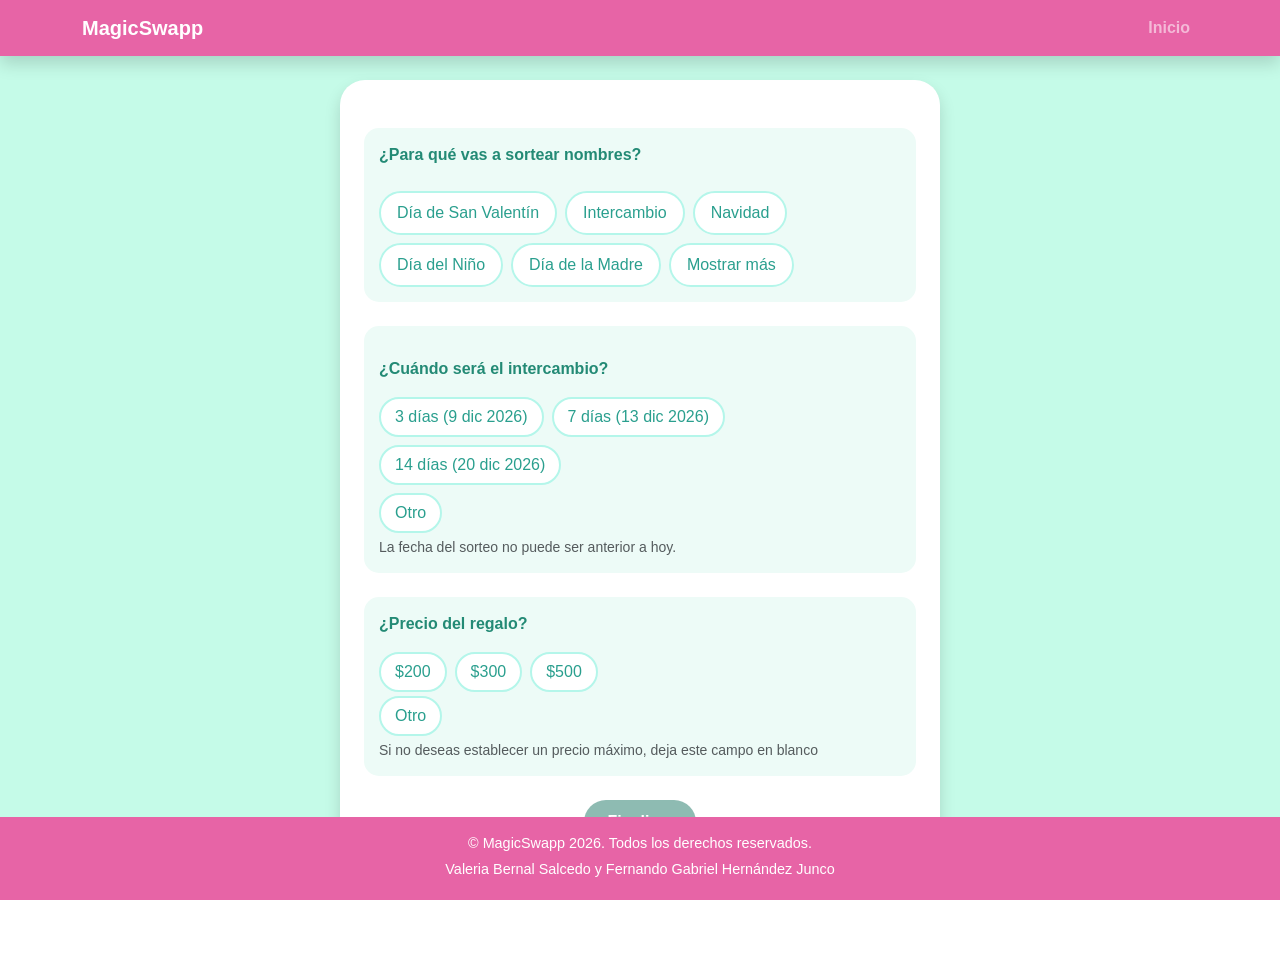
==== commit 497ec182: "ajustes finales" ====
--- a/ConfiguracionesSorteo.html
+++ b/ConfiguracionesSorteo.html
@@ -72,6 +72,7 @@
                     </div>
 
                     <div class="form-text">La fecha del sorteo no puede ser anterior a hoy.</div>
+                    <button type="button" class="btn btn-secondary mt-2 d-none" id="fechaHoyBtn">Día siguiente</button>
                 </div>
 
                 <!-- CONFIGURACION DE PRECIO-->
@@ -87,6 +88,7 @@
                     </div>
 
                     <div class="form-text">Si no deseas establecer un precio máximo, deja este campo en blanco</div>
+                    
                 </div>
                 <div class="mt-4 text-center">
                     <button type="button" class="btn btn-primary px-4" id="continuarBtn" disabled>Finalizar</button>
